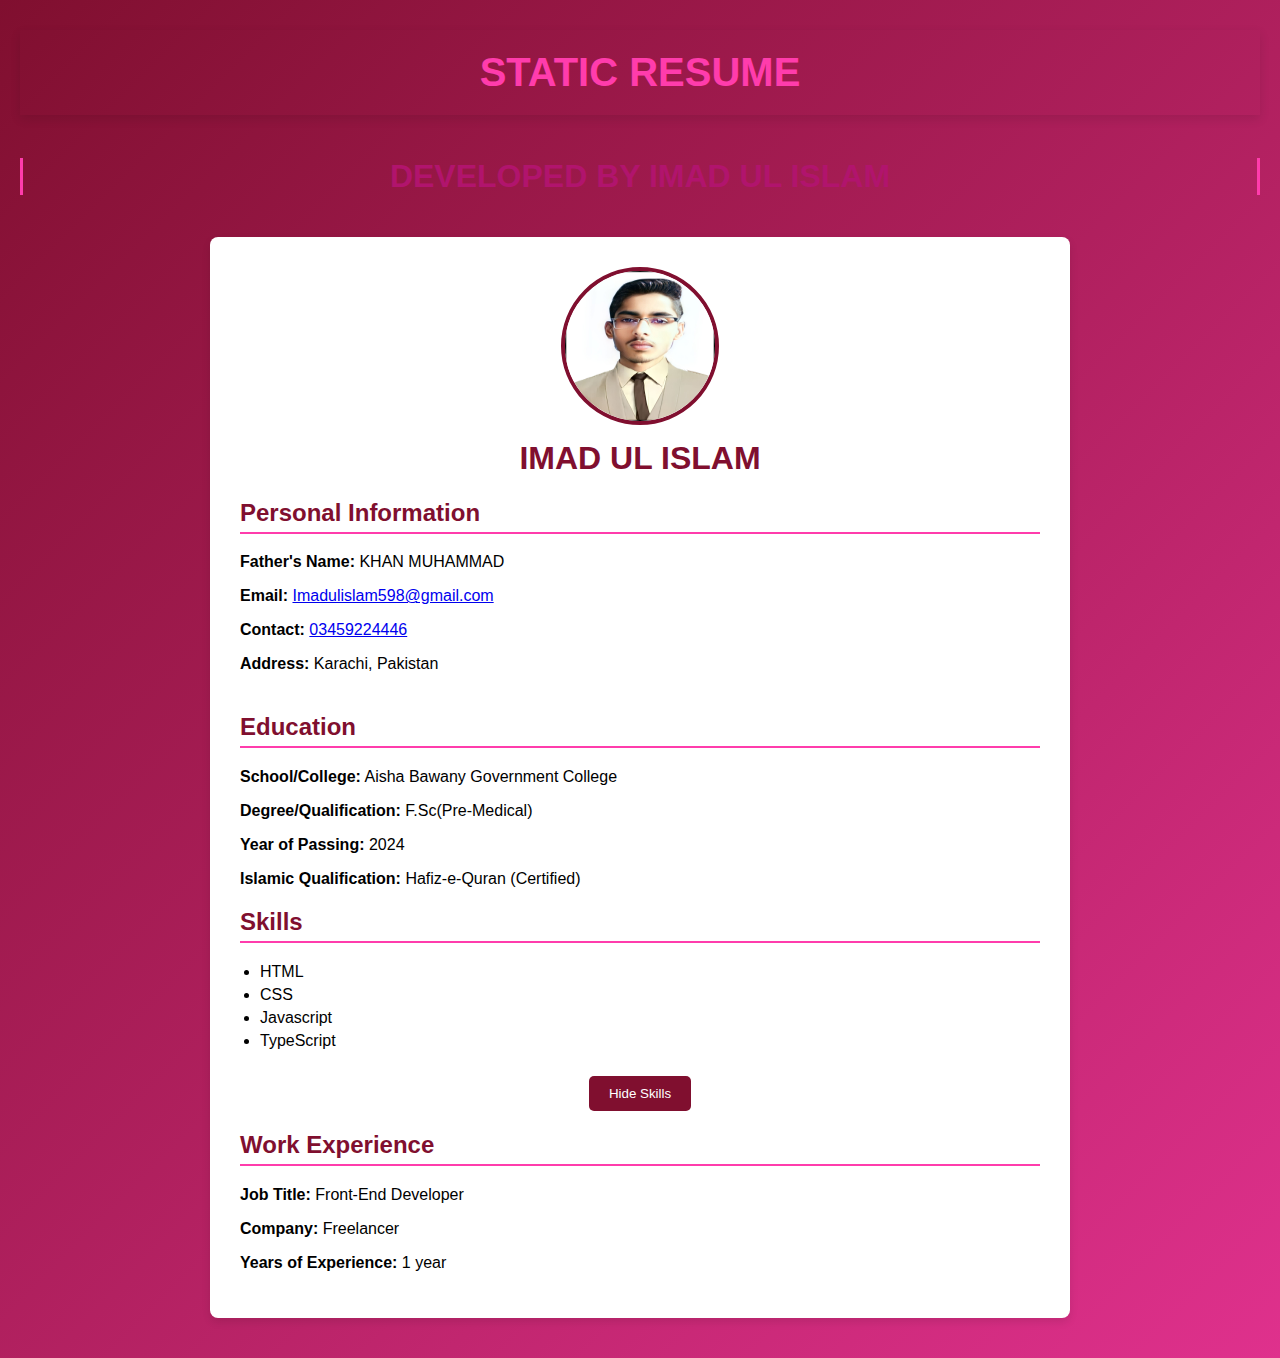
==== Hackathon Resume Builder/Milestone 1/index.html @ 1b5e3282 "Resume Builder" ====
<!DOCTYPE html>
<html lang="en">
<head>
  <meta charset="UTF-8">
  <meta name="viewport" content="width=device-width, initial-scale=1.0">
  <title>Static Resume</title>
  <link rel="stylesheet" href="styles.css">
</head>
<body>
    <main>
      <h1>Static Resume</h1>
      <h4>Developed By IMAD UL ISLAM</h4>
    </main>
  <div class="resume-container">
    <section class="personal-info">
      <img src="profile.jpeg" alt="Profile Picture" id="profile-pic">
      <h1>IMAD UL ISLAM</h1>
      <h2>Personal Information</h2>
      <p><strong>Father's Name:</strong> KHAN MUHAMMAD</p>
      <p><strong>Email:</strong> <a href="mailto:imadulislam598@gmail.com">Imadulislam598@gmail.com</a></p>
      <p><strong>Contact:</strong> <a href="tel:+92459224446">03459224446</a></p>
      <p><strong>Address:</strong> Karachi, Pakistan</p>
    </section>

    <section class="education">
      <h2>Education</h2>
      <p><strong>School/College:</strong> Aisha Bawany Government College</p>
      <p><strong>Degree/Qualification:</strong> F.Sc(Pre-Medical)</p>
      <p><strong>Year of Passing:</strong> 2024</p>
      <p><strong>Islamic Qualification:</strong> Hafiz-e-Quran (Certified)</p>
    </section>

    <section class="skills">
      <h2>Skills</h2>
      <ul id="skills-list">
        <li>HTML</li>
        <li>CSS</li>
        <li>Javascript</li>
        <li>TypeScript</li>
      </ul>
      <button id="toggle-skills">Hide Skills</button>
    </section>

    <section class="work-experience">
      <h2>Work Experience</h2>
      <p><strong>Job Title:</strong> Front-End Developer</p>
      <p><strong>Company:</strong> Freelancer</p>
      <p><strong>Years of Experience:</strong> 1 year</p>
    </section>
  </div>

  <script src="script.js"></script>
</body>
</html>
---- Hackathon Resume Builder/Milestone 1/styles.css ----
/* styles.css */
body {
    font-family: 'Arial', sans-serif;
    background: linear-gradient(135deg, #800F2F, #FF3CAC, #3B0033, #8E44AD);
    background-size: 400% 400%;
    animation: gradient 12s ease infinite;
    margin: 0;
    padding: 20px;
  }
  
  @keyframes gradient {
    0% {
      background-position: 0% 50%;
    }
    50% {
      background-position: 100% 50%;
    }
    100% {
      background-position: 0% 50%;
    }
  }

  /* Resume Heading */
  main h1 {
    padding: 20px;
    text-align: center;
    box-shadow: 0 4px 10px rgba(0, 0, 0, 0.1);
    font-size: 2.5rem;
    text-transform: uppercase;
    color: #FF3CAC;
  }

  /* Developer Name */
  main h4 {
    /* padding: 10px; */
    text-align: center;
    /* box-shadow: 0 4px 10px rgba(0, 0, 0, 0.1); */
    font-size: 2rem;
    text-transform: uppercase;
    color: #b1146d;
    border-right: 3px solid #FF3CAC;
    border-left: 3px solid #FF3CAC;
  }

  /* resume Container */
  .resume-container {
    max-width: 800px;
    margin: 20px auto;
    background-color: #fff;
    padding: 30px;
    box-shadow: 0 4px 8px rgba(0, 0, 0, 0.1);
    border-radius: 8px;
    text-align: center;
  }
  
  h1 {
    color: #800F2F; /* Matching the primary color */
    margin-top: 10px;
  }
  
  h2 {
    color: #800F2F;
    border-bottom: 2px solid #FF3CAC;
    padding-bottom: 5px;
    text-align: left;
  }
  
  .personal-info {
    margin-bottom: 40px;
  }
  
  #profile-pic {
    width: 150px;
    height: 150px;
    border-radius: 50%;
    object-fit:fill;
    margin-bottom: 15px;
    display: block;
    margin-left: auto;
    margin-right: auto;
    overflow: hidden;
    border: 4px solid #800F2F; /* Adds a border that matches the primary color */
  }
  
  button {
    background-color: #800F2F;
    color: white;
    padding: 10px 20px;
    border: none;
    border-radius: 5px;
    cursor: pointer;
    margin-top: 10px;
  }
  
  button:hover {
    background-color: #610B21;
  }
  
  p, ul, li {
    color: #000000;
    text-align: left;
  }
  
  ul {
    list-style-type: disc;
    padding-left: 20px;
  }
  
  ul li {
    margin-bottom: 5px;
  }

/* Responsive CSS */
@media (max-width: 768px) {
  .resume-container {
    max-width: 100%;
    padding: 20px;
    margin: 10px;
  }

  main h1 {
    font-size: 2rem;
  }

  main h4 {
    font-size: 1.5rem;
  }

  #profile-pic {
    width: 120px;
    height: 120px;
  }

  h2 {
    font-size: 1.5rem;
  }

  p, ul li {
    font-size: 1rem;
  }

  button {
    padding: 8px 15px;
  }
}

@media (max-width: 480px) {
  .resume-container {
    padding: 15px;
  }

  main h1 {
    font-size: 1.8rem;
  }

  main h4 {
    font-size: 1.2rem;
  }

  #profile-pic {
    width: 100px;
    height: 100px;
  }

  h2 {
    font-size: 1.2rem;
  }

  p, ul li {
    font-size: 0.9rem;
  }

  button {
    padding: 6px 12px;
  }
}

@media (max-width: 320px) {
  main h1 {
    font-size: 1.5rem;
  }

  main h4 {
    font-size: 1rem;
  }

  #profile-pic {
    width: 80px;
    height: 80px;
  }

  h2 {
    font-size: 1rem;
  }

  p, ul li {
    font-size: 0.8rem;
  }

  button {
    padding: 5px 10px;
  }
}

@media (max-width: 260px) {
  body {
    padding: 10px;
  }

  .resume-container {
    padding: 10px;
    box-shadow: none; 
  }

  main h1 {
    font-size: 1.2rem; 
  }

  main h4 {
    font-size: 0.9rem;
  }

  #profile-pic {
    width: 70px;
    height: 70px;
  }

  h2 {
    font-size: 0.9rem; 
  }

  p, ul li {
    font-size: 0.7rem; 
  }

  button {
    padding: 5px 8px; 
    font-size: 0.8rem; 
  }

  ul {
    padding-left: 10px; 
  }
}
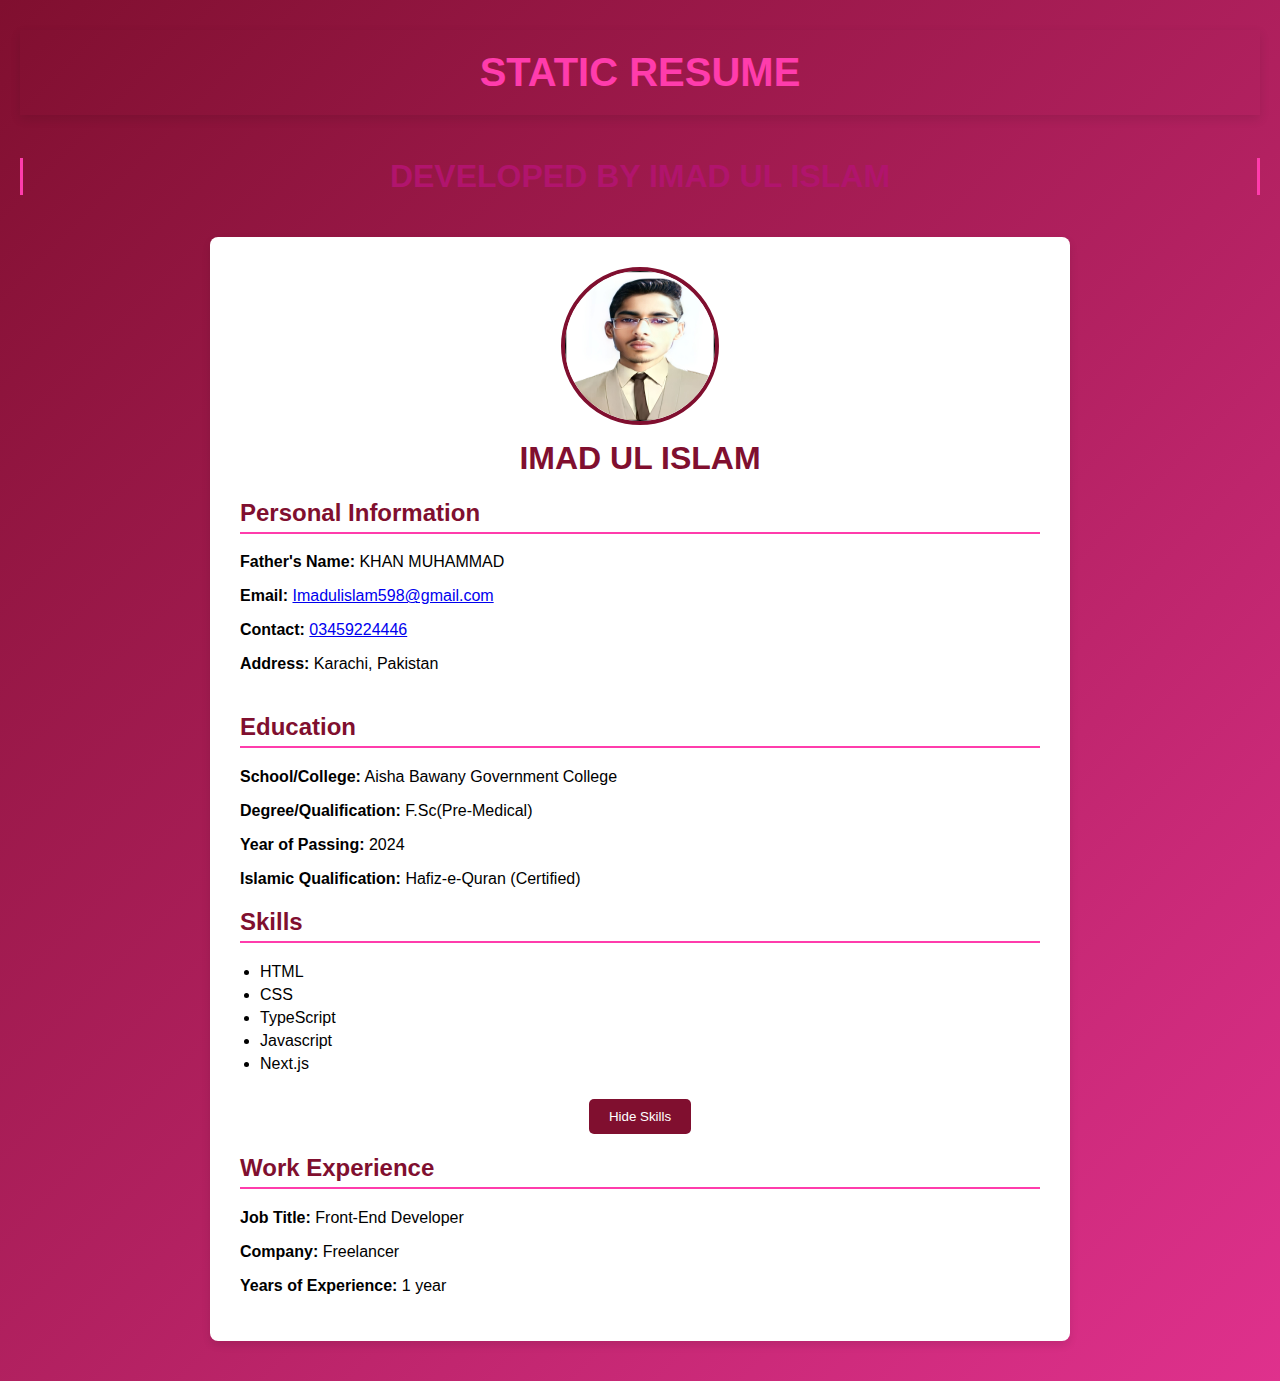
==== commit 03caf0b4: "My Resume" ====
--- a/Hackathon Resume Builder/Milestone 1/index.html
+++ b/Hackathon Resume Builder/Milestone 1/index.html
@@ -35,8 +35,9 @@
       <ul id="skills-list">
         <li>HTML</li>
         <li>CSS</li>
+        <li>TypeScript</li>
         <li>Javascript</li>
-        <li>TypeScript</li>
+        <li>Next.js</li>
       </ul>
       <button id="toggle-skills">Hide Skills</button>
     </section>
